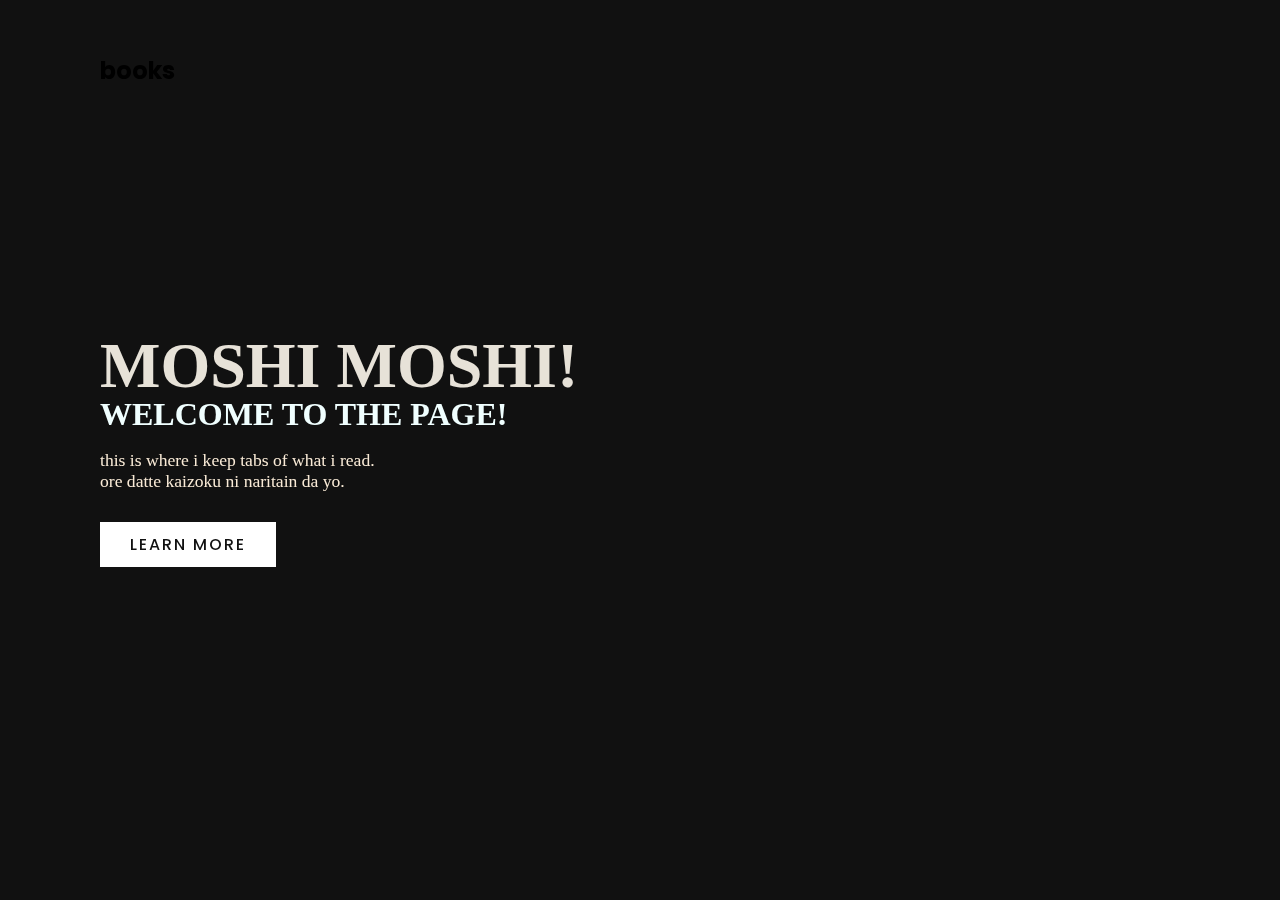
==== landing.html @ d5f27573 "landing pages" ====
<!DOCTYPE html>
<html lang="en">
<head>
  <meta charset="UTF-8">
  <meta http-equiv="X-UA-Compatible" content="IE=edge">
  <meta name="viewport" content="width=device-width, initial-scale=1.0">
  <link rel="stylesheet" href="landing.css">
  <title>Document</title>
</head>
<body>

  <section class="showcase">
    <header>
      <h2 class="logo">books</h2>
      <div class="toggle"></div>
    </header>
    <video src="violet.mp4" muted loop autoplay></video>
    <div class="overlay"></div>
    <div class="text">
      <h2>MOSHI MOSHI!</h2> 
      <h3>Welcome to the page!</h3>
      <p>this is where i  keep tabs of what i read. 
      </br>ore datte kaizoku ni naritain da yo.</p>
      <a href="https://www.linkedin.com/in/pritisma-thapa-ab6555215/">learn more</a>
    </div>
   
  </section>
  <div class="menu">
    <ul>
      <li><a href="landing.html">Home</a></li>
      <li><a href="read_books.html">Completed books</a></li>
      <li><a href="#">Current readings</a></li>
 
 
  </ul>
  </div>
  <script src="landing.js"></script>
  
</body>
</html>
---- landing.css ----
@import url('https://fonts.googleapis.com/css?family=Poppins:200,300,400,500,600,700,800,900&display=swap');

* {
    margin: 0;
    padding: 0;
    box-sizing: border-box;
    font-family: 'Poppins', sans-serif;
}

header {
    position: absolute;
    top: 0;
    left: 0;
    width: 100%;
    padding: 40px 100px;
    z-index: 1000;
    display: flex;
    justify-content: space-between;
    align-items: center;
}



.toggle {
    position: relative;
    width: 60px;
    height: 60px;
    background: url(https://i.ibb.co/HrfVRcx/menu.png);
    background-repeat: no-repeat;
    background-size: 30px;
    background-position: center;
    cursor: pointer;
}

.toggle.active {
    background: url(https://i.ibb.co/rt3HybH/close.png);
    background-repeat: no-repeat;
    background-size: 25px;
    background-position: center;
    cursor: pointer;
}

.showcase {
    position: absolute;
    right: 0;
    width: 100%;
    min-height: 100vh;
    padding: 100px;
    display: flex;
    justify-content: space-between;
    align-items: center;
    background: #111;
    transition: 0.5s;
    z-index: 2;
}

.showcase.active {
    right: 300px;
}

.showcase video {
    position: absolute;
    top: 0;
    left: 0;
    width: 100%;
    height: 100%;
    object-fit: cover;
    opacity: 0.4;
}

.overlay {
    position: absolute;
    top: 0;
    left: 0;
    width: 100%;
    height: 100%;
    background: grey;
    mix-blend-mode: overlay;
}

.text {
    position: relative;
    z-index: 10;
}

.text h2 {
    font-size: 4em;
    font-weight: 800;
    color: rgb(231, 226, 216);
    line-height: 1em;
    text-transform: uppercase;
    font-family: 'Mate SC', serif;
}

.text h3 {
    font-size: 2em;
    font-weight: 700;
    color: azure;
    line-height: 1em;
    text-transform: uppercase;
    font-family: 'Libre Baskerville', serif;
}

.text p {
    font-size: 1.1em;
    color: antiquewhite;
    margin: 20px 0;
    font-weight: 400;
    max-width: 800px;
    font-family: 'Cedarville Cursive', cursive;
}

.text a {
    display: inline-block;
    font-size: 1em;
    background: #fff;
    padding: 10px 30px;
    text-transform: uppercase;
    text-decoration: none;
    font-weight: 500;
    margin-top: 10px;
    color: #111;
    letter-spacing: 2px;

}

.text a:hover {

    background: rgb(197, 39, 39);
}



.menu {
    position: absolute;
    top: 0;
    right: 0;
    width: 300px;
    height: 100%;
    display: flex;
    justify-content: center;
    align-items: center;
}

.menu ul {
    position: relative;
}

.menu ul li {
    list-style: none;
}

.menu ul li a {
    text-decoration: none;
    font-size: 24px;
    color: #111;
}

.menu ul li a:hover {
    color: #03a9f4;
}

@media (max-width: 991px) {

    .showcase,
    .showcase header {
        padding: 40px;
    }

    .text h2 {
        font-size: 3em;
    }

    .text h3 {
        font-size: 2em;
    }
}
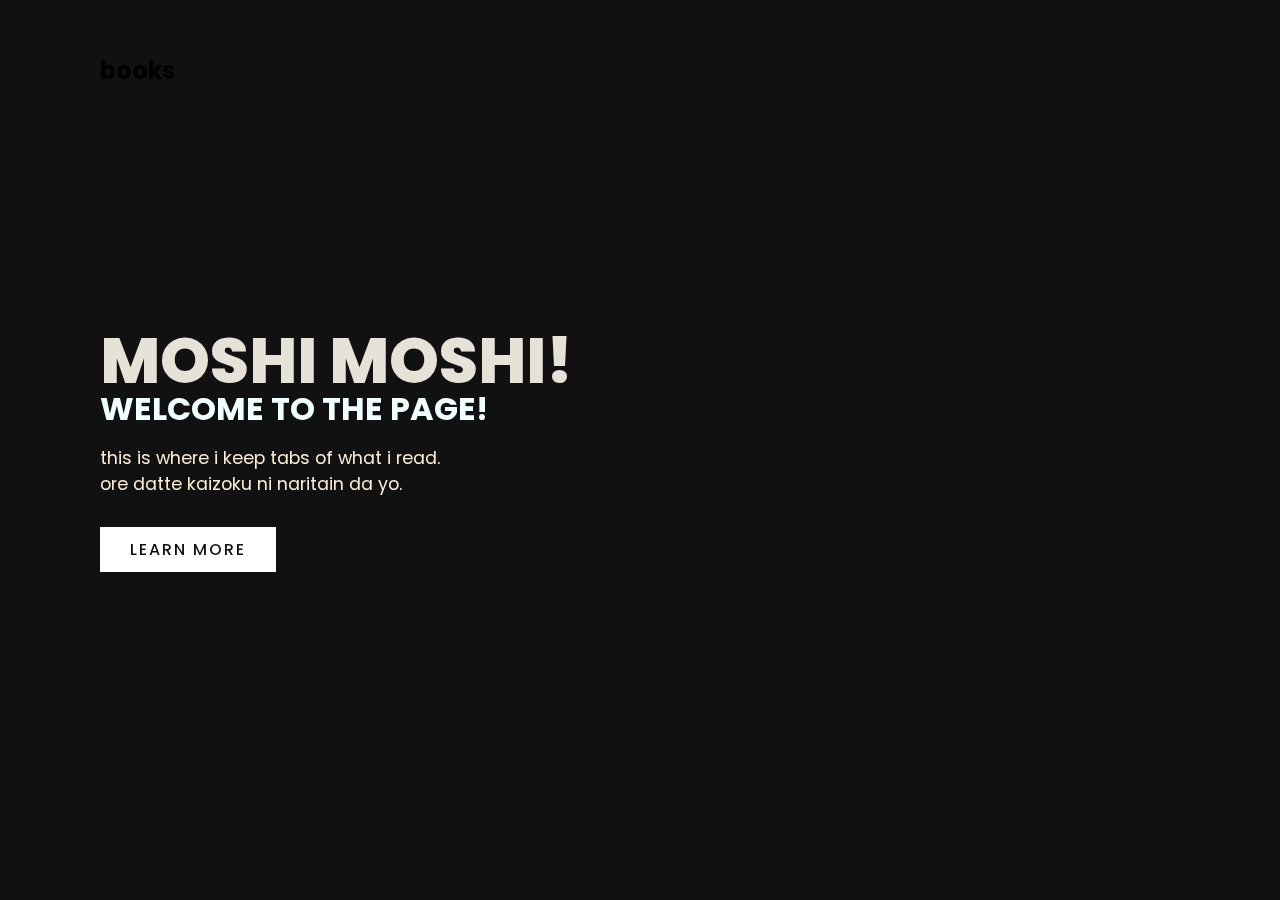
==== commit 314e23a0: "some changes" ====
--- a/landing.html
+++ b/landing.html
@@ -21,7 +21,7 @@
       <h3>Welcome to the page!</h3>
       <p>this is where i  keep tabs of what i read. 
       </br>ore datte kaizoku ni naritain da yo.</p>
-      <a href="https://www.linkedin.com/in/pritisma-thapa-ab6555215/">learn more</a>
+      <a href="index.html">learn more</a>
     </div>
    
   </section>
@@ -29,7 +29,7 @@
     <ul>
       <li><a href="landing.html">Home</a></li>
       <li><a href="read_books.html">Completed books</a></li>
-      <li><a href="#">Current readings</a></li>
+      <li><a href="current_reading.html">Current readings</a></li>
  
  
   </ul>
--- a/landing.css
+++ b/landing.css
@@ -89,7 +89,7 @@
     color: rgb(231, 226, 216);
     line-height: 1em;
     text-transform: uppercase;
-    font-family: 'Mate SC', serif;
+
 }
 
 .text h3 {
@@ -98,7 +98,7 @@
     color: azure;
     line-height: 1em;
     text-transform: uppercase;
-    font-family: 'Libre Baskerville', serif;
+
 }
 
 .text p {
@@ -107,7 +107,7 @@
     margin: 20px 0;
     font-weight: 400;
     max-width: 800px;
-    font-family: 'Cedarville Cursive', cursive;
+
 }
 
 .text a {
